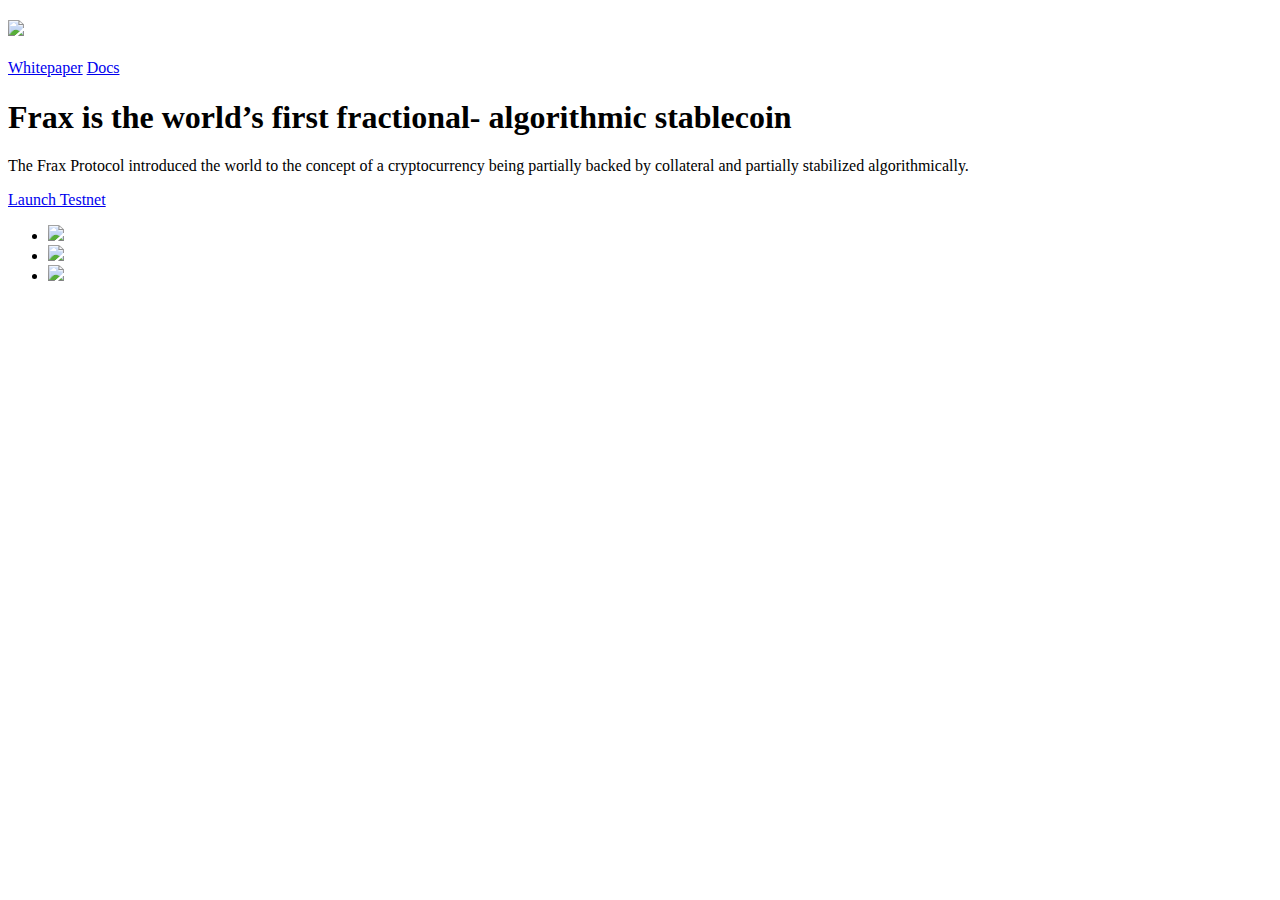
==== index.html @ dc82e761 "misc" ====
<!doctype html>
<html lang="en">
  <head>
	  
	  
  <!-- Global site tag (gtag.js) - Google Analytics -->
<script async src="https://www.googletagmanager.com/gtag/js?id=UA-183227393-2"></script>
<script>
  window.dataLayer = window.dataLayer || [];
  function gtag(){dataLayer.push(arguments);}
  gtag('js', new Date());

  gtag('config', 'UA-183227393-2');
</script>

<link key="manifest" rel="manifest" href="/assets/images/manifest.json" />
<link rel="apple-touch-icon" sizes="57x57" href="/assets/images/apple-icon-57x57.png">
<link rel="apple-touch-icon" sizes="60x60" href="/assets/images/apple-icon-60x60.png">
<link rel="apple-touch-icon" sizes="72x72" href="/assets/images/apple-icon-72x72.png">
<link rel="apple-touch-icon" sizes="76x76" href="/assets/images/apple-icon-76x76.png">
<link rel="apple-touch-icon" sizes="114x114" href="/assets/images/apple-icon-114x114.png">
<link rel="apple-touch-icon" sizes="120x120" href="/assets/images/apple-icon-120x120.png">
<link rel="apple-touch-icon" sizes="144x144" href="/assets/images/apple-icon-144x144.png">
<link rel="apple-touch-icon" sizes="152x152" href="/assets/images/apple-icon-152x152.png">
<link rel="apple-touch-icon" sizes="180x180" href="/assets/images/apple-icon-180x180.png">
<link rel="icon" type="image/png" sizes="192x192"  href="/assets/images/android-icon-192x192.png">
<link rel="icon" type="image/png" sizes="32x32" href="/assets/images/favicon-32x32.png">
<link rel="icon" type="image/png" sizes="96x96" href="/assets/images/favicon-96x96.png">
<link rel="icon" type="image/png" sizes="16x16" href="/assets/images/favicon-16x16.png">
<link rel="manifest" href="/assets/images/manifest.json">
<meta name="msapplication-TileColor" content="#ffffff">
<meta name="msapplication-TileImage" content="/assets/images/ms-icon-144x144.png">
<meta name="theme-color" content="#ffffff">

	  
    <meta charset="utf-8">
    <meta name="viewport" content="width=device-width, initial-scale=1, shrink-to-fit=no">
    <meta name="description" content="">
    <meta name="generator" content="Jekyll v4.1.1">
    <title>Frax Cryptocurrency - The first fractional-reserve, algorithmic stablecoin</title>


	<link href="assets/dist/css/bootstrap.min.css" rel="stylesheet">

    <style>
      .bd-placeholder-img {
        font-size: 1.125rem;
        text-anchor: middle;
        -webkit-user-select: none;
        -moz-user-select: none;
        -ms-user-select: none;
        user-select: none;
      }

      @media (min-width: 768px) {
        .bd-placeholder-img-lg {
          font-size: 3.5rem;
        }
      }
    </style>
    
    <link href="cover.css" rel="stylesheet">
  </head>
  <body class="text-center">
    <div class="cover-container d-flex w-100 h-100 p-3 mx-auto flex-column">
  <header class="masthead mb-auto">
    <div class="inner">
      <h3 class="masthead-brand"><img src="assets/images/fraxlogo.png"/></h3>
      <nav class="nav nav-masthead justify-content-center">
        <a class="nav-link" href="https://docs.frax.finance/overview">Whitepaper</a>
        <a class="nav-link" href="https://docs.frax.finance/">Docs</a>
      </nav>
    </div>
  </header>

  <main role="main" class="inner cover">
    <h1 class="cover-heading">Frax is the world’s first <span style="font-weight:700;">fractional- algorithmic stablecoin</span></h1>
    <p class="lead">The Frax Protocol introduced the world to the concept of a cryptocurrency being partially backed by collateral and partially stabilized algorithmically.</p>
    <p class="lead">
      <a href="https://app.frax.finance" class="btn btn-lg btn-secondary">Launch Testnet</a>
    </p>
  </main>

  <footer class="mastfoot mt-auto">
    <div class="inner">
	    <ul>
		    <li><a href="https://twitter.com/fraxfinance"><img src="assets/images/twicon.png"/></a></li>
		    <li><a href="https://t.me/fraxfinance"><img src="assets/images/tgicon.png"/></a></li>
		    <li><a href="https://github.com/FraxFinance"><img src="assets/images/giticon.png"/></a></li>
	    </ul>
    </div>
  </footer>
</div>
</body>
</html>
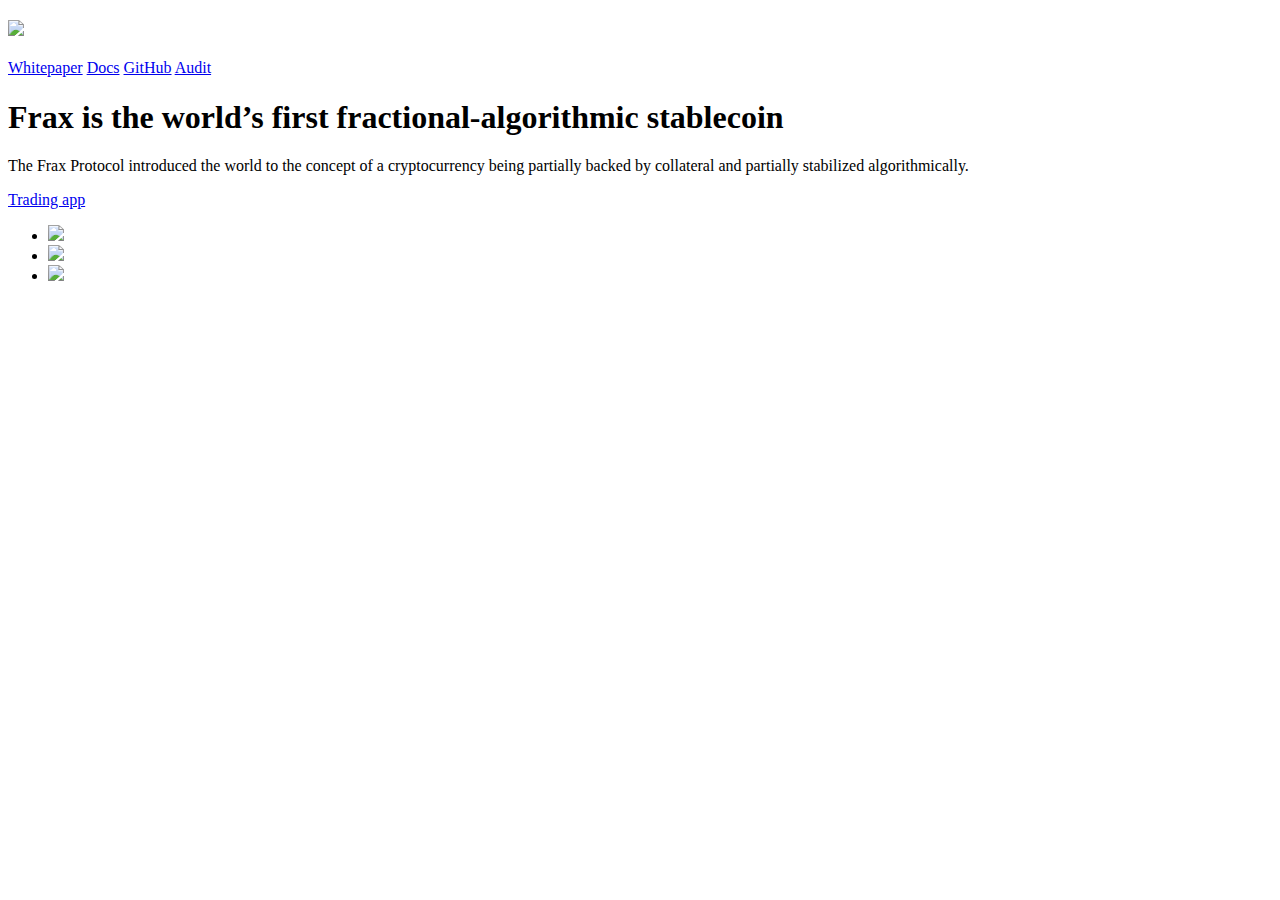
==== commit 738d9e2a: "links" ====
--- a/index.html
+++ b/index.html
@@ -3,34 +3,34 @@
   <head>
 	  
 	  
-  <!-- Global site tag (gtag.js) - Google Analytics -->
-<script async src="https://www.googletagmanager.com/gtag/js?id=UA-183227393-2"></script>
-<script>
-  window.dataLayer = window.dataLayer || [];
-  function gtag(){dataLayer.push(arguments);}
-  gtag('js', new Date());
+      <!-- Global site tag (gtag.js) - Google Analytics -->
+    <script async src="https://www.googletagmanager.com/gtag/js?id=UA-183227393-2"></script>
+    <script>
+      window.dataLayer = window.dataLayer || [];
+      function gtag(){dataLayer.push(arguments);}
+      gtag('js', new Date());
 
-  gtag('config', 'UA-183227393-2');
-</script>
+      gtag('config', 'UA-183227393-2');
+    </script>
 
-<link key="manifest" rel="manifest" href="/assets/images/manifest.json" />
-<link rel="apple-touch-icon" sizes="57x57" href="/assets/images/apple-icon-57x57.png">
-<link rel="apple-touch-icon" sizes="60x60" href="/assets/images/apple-icon-60x60.png">
-<link rel="apple-touch-icon" sizes="72x72" href="/assets/images/apple-icon-72x72.png">
-<link rel="apple-touch-icon" sizes="76x76" href="/assets/images/apple-icon-76x76.png">
-<link rel="apple-touch-icon" sizes="114x114" href="/assets/images/apple-icon-114x114.png">
-<link rel="apple-touch-icon" sizes="120x120" href="/assets/images/apple-icon-120x120.png">
-<link rel="apple-touch-icon" sizes="144x144" href="/assets/images/apple-icon-144x144.png">
-<link rel="apple-touch-icon" sizes="152x152" href="/assets/images/apple-icon-152x152.png">
-<link rel="apple-touch-icon" sizes="180x180" href="/assets/images/apple-icon-180x180.png">
-<link rel="icon" type="image/png" sizes="192x192"  href="/assets/images/android-icon-192x192.png">
-<link rel="icon" type="image/png" sizes="32x32" href="/assets/images/favicon-32x32.png">
-<link rel="icon" type="image/png" sizes="96x96" href="/assets/images/favicon-96x96.png">
-<link rel="icon" type="image/png" sizes="16x16" href="/assets/images/favicon-16x16.png">
-<link rel="manifest" href="/assets/images/manifest.json">
-<meta name="msapplication-TileColor" content="#ffffff">
-<meta name="msapplication-TileImage" content="/assets/images/ms-icon-144x144.png">
-<meta name="theme-color" content="#ffffff">
+    <link key="manifest" rel="manifest" href="/assets/images/manifest.json" />
+    <link rel="apple-touch-icon" sizes="57x57" href="/assets/images/apple-icon-57x57.png">
+    <link rel="apple-touch-icon" sizes="60x60" href="/assets/images/apple-icon-60x60.png">
+    <link rel="apple-touch-icon" sizes="72x72" href="/assets/images/apple-icon-72x72.png">
+    <link rel="apple-touch-icon" sizes="76x76" href="/assets/images/apple-icon-76x76.png">
+    <link rel="apple-touch-icon" sizes="114x114" href="/assets/images/apple-icon-114x114.png">
+    <link rel="apple-touch-icon" sizes="120x120" href="/assets/images/apple-icon-120x120.png">
+    <link rel="apple-touch-icon" sizes="144x144" href="/assets/images/apple-icon-144x144.png">
+    <link rel="apple-touch-icon" sizes="152x152" href="/assets/images/apple-icon-152x152.png">
+    <link rel="apple-touch-icon" sizes="180x180" href="/assets/images/apple-icon-180x180.png">
+    <link rel="icon" type="image/png" sizes="192x192"  href="/assets/images/android-icon-192x192.png">
+    <link rel="icon" type="image/png" sizes="32x32" href="/assets/images/favicon-32x32.png">
+    <link rel="icon" type="image/png" sizes="96x96" href="/assets/images/favicon-96x96.png">
+    <link rel="icon" type="image/png" sizes="16x16" href="/assets/images/favicon-16x16.png">
+    <link rel="manifest" href="/assets/images/manifest.json">
+    <meta name="msapplication-TileColor" content="#ffffff">
+    <meta name="msapplication-TileImage" content="/assets/images/ms-icon-144x144.png">
+    <meta name="theme-color" content="#ffffff">
 
 	  
     <meta charset="utf-8">
@@ -69,15 +69,17 @@
       <nav class="nav nav-masthead justify-content-center">
         <a class="nav-link" href="https://docs.frax.finance/overview">Whitepaper</a>
         <a class="nav-link" href="https://docs.frax.finance/">Docs</a>
+        <a class="nav-link" href="https://github.com/FraxFinance/frax-solidity">GitHub</a>
+        <a class="nav-link" href="https://shield.certik.foundation/vendors/fraxfinance">Audit</a>
       </nav>
     </div>
   </header>
 
   <main role="main" class="inner cover">
-    <h1 class="cover-heading">Frax is the world’s first <span style="font-weight:700;">fractional- algorithmic stablecoin</span></h1>
+    <h1 class="cover-heading">Frax is the world’s first <span style="font-weight:700;">fractional-algorithmic stablecoin</span></h1>
     <p class="lead">The Frax Protocol introduced the world to the concept of a cryptocurrency being partially backed by collateral and partially stabilized algorithmically.</p>
     <p class="lead">
-      <a href="https://app.frax.finance" class="btn btn-lg btn-secondary">Launch Testnet</a>
+      <a href="https://app.frax.finance" class="btn btn-lg btn-secondary">Trading app</a>
     </p>
   </main>
 
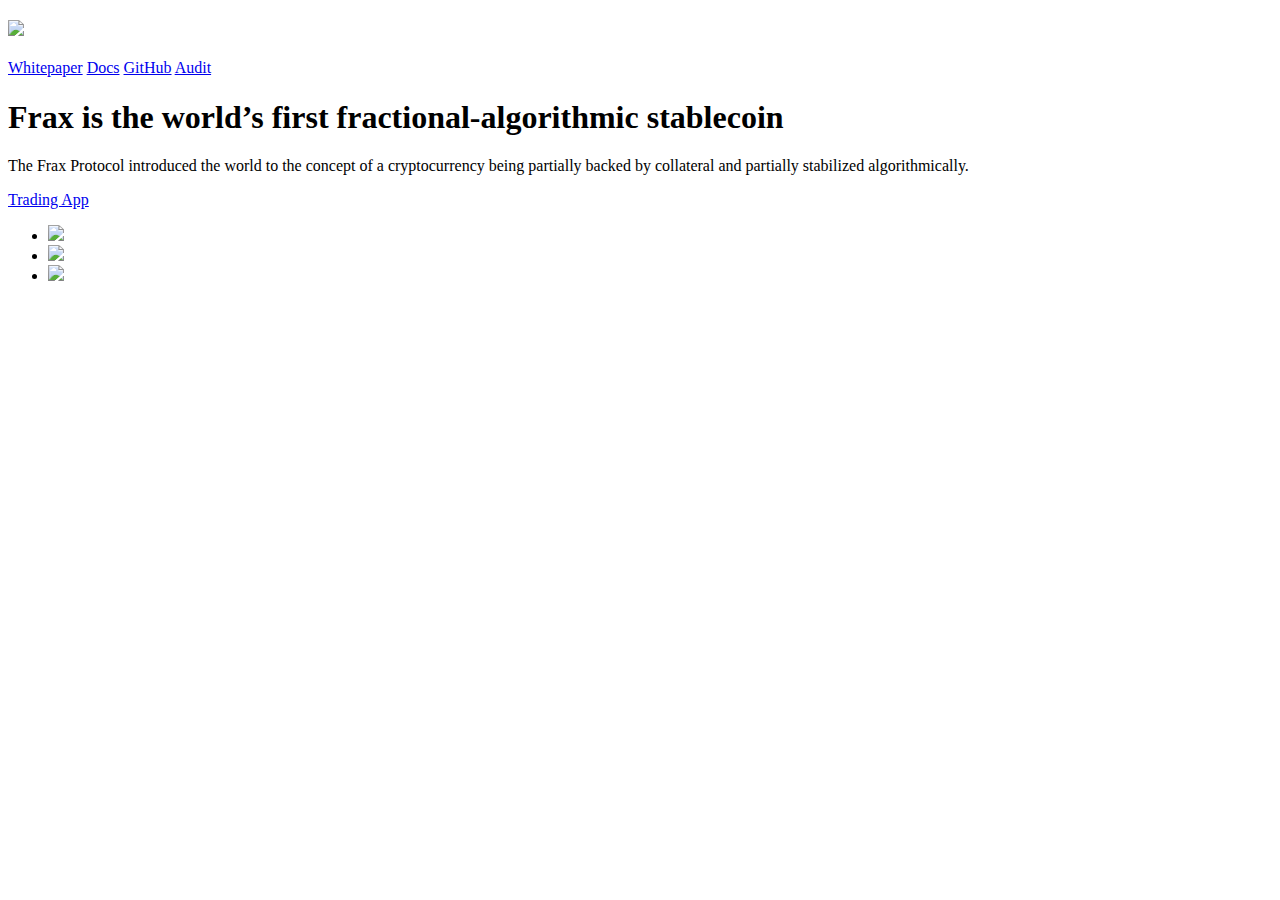
==== commit d79d677a: "e" ====
--- a/index.html
+++ b/index.html
@@ -57,41 +57,56 @@
           font-size: 3.5rem;
         }
       }
+
+      #myVideo {
+        object-fit: cover;
+        width: 100vw;
+        height: 100vh;
+        position: fixed;
+        top: 0;
+        left: 0;
+      }
+      
     </style>
     
     <link href="cover.css" rel="stylesheet">
   </head>
   <body class="text-center">
+    <video autoplay muted loop id="myVideo">
+      <source src="assets/images/Main_Background_V2.mp4" type="video/mp4">
+    </video>
     <div class="cover-container d-flex w-100 h-100 p-3 mx-auto flex-column">
-  <header class="masthead mb-auto">
-    <div class="inner">
-      <h3 class="masthead-brand"><img src="assets/images/fraxlogo.png"/></h3>
-      <nav class="nav nav-masthead justify-content-center">
-        <a class="nav-link" href="https://docs.frax.finance/overview">Whitepaper</a>
-        <a class="nav-link" href="https://docs.frax.finance/">Docs</a>
-        <a class="nav-link" href="https://github.com/FraxFinance/frax-solidity">GitHub</a>
-        <a class="nav-link" href="https://shield.certik.foundation/vendors/fraxfinance">Audit</a>
-      </nav>
-    </div>
-  </header>
+        <header class="masthead mb-auto">
+          <div class="inner">
+            <h3 class="masthead-brand"><img src="assets/images/fraxlogo.png"/></h3>
+            <nav class="nav nav-masthead justify-content-center">
+              <a class="nav-link" href="https://docs.frax.finance/overview">Whitepaper</a>
+              <a class="nav-link" href="https://docs.frax.finance/">Docs</a>
+              <a class="nav-link" href="https://github.com/FraxFinance/frax-solidity">GitHub</a>
+              <a class="nav-link" href="https://shield.certik.foundation/vendors/fraxfinance">Audit</a>
+            </nav>
+          </div>
+        </header>
 
-  <main role="main" class="inner cover">
-    <h1 class="cover-heading">Frax is the world’s first <span style="font-weight:700;">fractional-algorithmic stablecoin</span></h1>
-    <p class="lead">The Frax Protocol introduced the world to the concept of a cryptocurrency being partially backed by collateral and partially stabilized algorithmically.</p>
-    <p class="lead">
-      <a href="https://app.frax.finance" class="btn btn-lg btn-secondary">Trading app</a>
-    </p>
-  </main>
 
-  <footer class="mastfoot mt-auto">
-    <div class="inner">
-	    <ul>
-		    <li><a href="https://twitter.com/fraxfinance"><img src="assets/images/twicon.png"/></a></li>
-		    <li><a href="https://t.me/fraxfinance"><img src="assets/images/tgicon.png"/></a></li>
-		    <li><a href="https://github.com/FraxFinance"><img src="assets/images/giticon.png"/></a></li>
-	    </ul>
-    </div>
-  </footer>
-</div>
+
+      <main role="main" class="inner cover">
+        <h1 class="cover-heading">Frax is the world’s first <span style="font-weight:700;">fractional-algorithmic stablecoin</span></h1>
+        <p class="lead">The Frax Protocol introduced the world to the concept of a cryptocurrency being partially backed by collateral and partially stabilized algorithmically.</p>
+        <p class="lead">
+          <a href="https://app.frax.finance" class="btn btn-lg btn-secondary">Trading App</a>
+        </p>
+      </main>
+
+    <footer class="mastfoot mt-auto">
+      <div class="inner">
+        <ul>
+          <li><a href="https://twitter.com/fraxfinance"><img src="assets/images/twicon.png"/></a></li>
+          <li><a href="https://t.me/fraxfinance"><img src="assets/images/tgicon.png"/></a></li>
+          <li><a href="https://github.com/FraxFinance"><img src="assets/images/giticon.png"/></a></li>
+        </ul>
+      </div>
+    </footer>
+  </div>
 </body>
 </html>
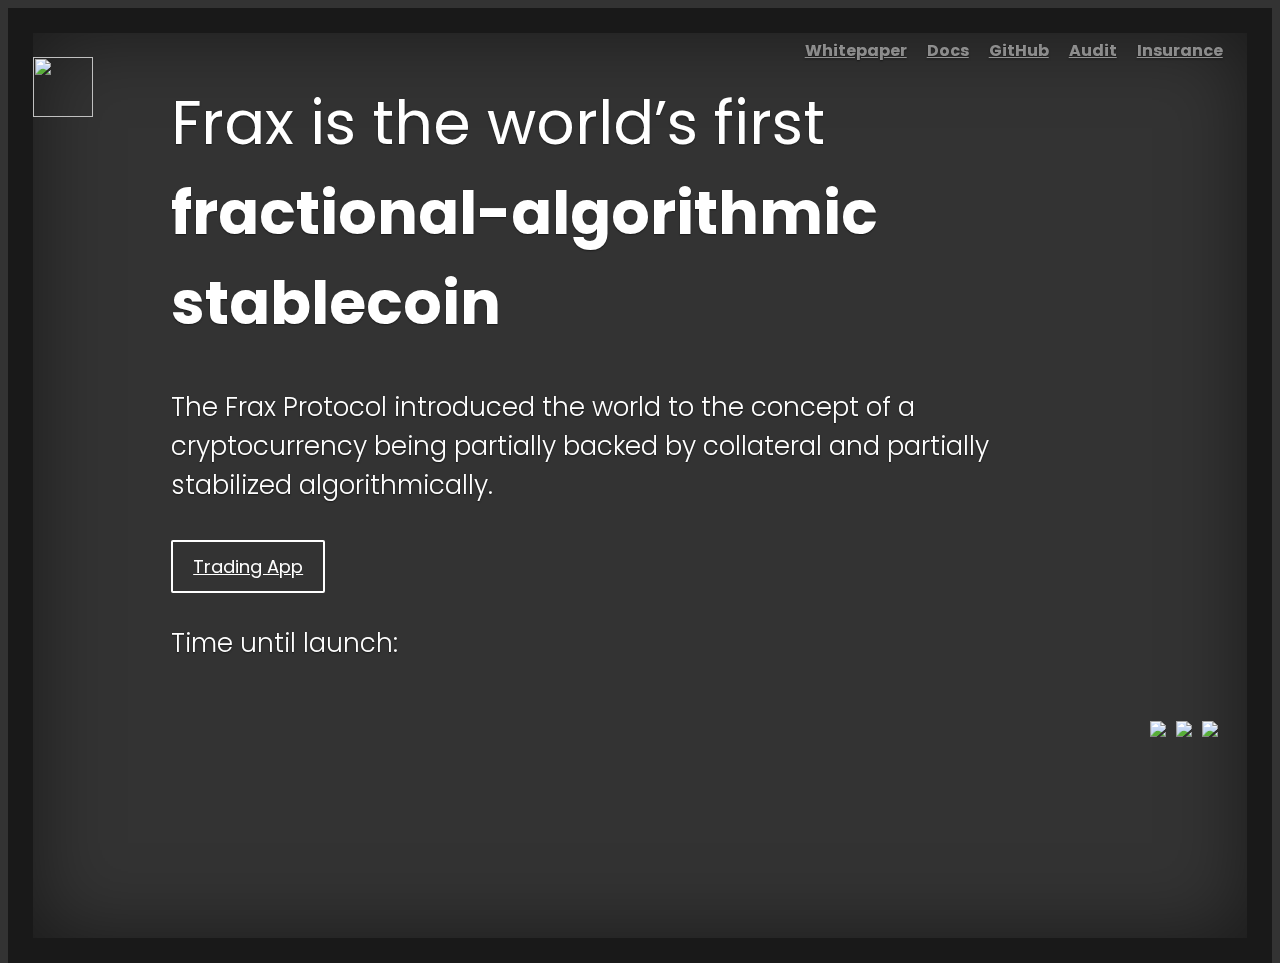
==== commit 0bbf897a: "link fixes" ====
--- a/index.html
+++ b/index.html
@@ -11,6 +11,37 @@
       gtag('js', new Date());
 
       gtag('config', 'UA-183227393-2');
+
+    // Set the date we're counting down to
+    var countDownDate = new Date(1608508800000).getTime();
+
+    // Update the count down every 1 second
+    var x = setInterval(function() {
+        // Get today's date and time
+        var now = new Date().getTime();
+
+        // Find the distance between now and the count down date
+        var distance = countDownDate - now;
+
+        // Time calculations for days, hours, minutes and seconds
+        var days = Math.floor(distance / (1000 * 60 * 60 * 24));
+        var hours = Math.floor((distance % (1000 * 60 * 60 * 24)) / (1000 * 60 * 60));
+        var minutes = Math.floor((distance % (1000 * 60 * 60)) / (1000 * 60));
+        var seconds = Math.floor((distance % (1000 * 60)) / 1000);
+
+        // Display the result in the element with id="demo"
+        document.getElementById("demo").innerHTML = days + "d " + hours + "h "
+        + minutes + "m " + seconds + "s ";
+
+        // If the count down is finished, write some text
+        if (distance < 0) {
+          clearInterval(x);
+          document.getElementById("demo").innerHTML = "EXPIRED";
+        }
+    }, 1000);
+
+
+
     </script>
 
     <link key="manifest" rel="manifest" href="/assets/images/manifest.json" />
@@ -83,7 +114,8 @@
               <a class="nav-link" href="https://docs.frax.finance/overview">Whitepaper</a>
               <a class="nav-link" href="https://docs.frax.finance/">Docs</a>
               <a class="nav-link" href="https://github.com/FraxFinance/frax-solidity">GitHub</a>
-              <a class="nav-link" href="https://shield.certik.foundation/vendors/fraxfinance">Audit</a>
+              <a class="nav-link" href="https://certik.foundation/vendors/fraxfinance">Audit</a>
+              <a class="nav-link" href="https://app.coverprotocol.com/app/marketplace/protocols/FRAX">Insurance</a>
             </nav>
           </div>
         </header>
@@ -95,6 +127,9 @@
         <p class="lead">The Frax Protocol introduced the world to the concept of a cryptocurrency being partially backed by collateral and partially stabilized algorithmically.</p>
         <p class="lead">
           <a href="https://app.frax.finance" class="btn btn-lg btn-secondary">Trading App</a>
+        </p>
+        <p class="lead">
+          Time until launch: <span class="lead-text" id="demo"></span>
         </p>
       </main>
 
--- a/cover.css
+++ b/cover.css
@@ -0,0 +1,199 @@
+/*
+ * Globals
+ */
+
+@import url('https://fonts.googleapis.com/css2?family=Poppins:wght@400;700;800&display=swap');
+
+/* Links */
+a,
+a:focus,
+a:hover {
+  color: #fff;
+}
+
+/* Custom default button */
+.btn-secondary,
+.btn-secondary:hover,
+.btn-secondary:focus {
+  color: #333;
+  text-shadow: none; /* Prevent inheritance from `body` */
+  background-color: #fff;
+  border: .05rem solid #fff;
+}
+
+
+/*
+ * Base structure
+ */
+
+html,
+body {
+  height: 100%;
+  background-color: #333;
+  font-family:Poppins;
+}
+
+body {
+  display: -ms-flexbox;
+  display: flex;
+  color: #fff;
+  text-shadow: 0 .05rem .1rem rgba(0, 0, 0, .5);
+  box-shadow: inset 0 0 5rem rgba(0, 0, 0, .5);
+  background-image:url("assets/images/background32.png");
+  background-position:center;
+  background-size:cover;
+  border:25px solid #191919;
+  padding-top:5px;
+}
+
+.cover-container {
+	z-index: 5;
+  max-width: 98%;
+}
+
+
+/*
+ * Header
+ */
+.masthead {
+  margin-bottom: 2rem;
+}
+
+.masthead-brand {
+  margin-bottom: 0;
+}
+
+.masthead-brand img {
+	width:60px;
+	height:60px;
+}
+
+.nav-masthead .nav-link {
+  padding: .25rem 0;
+  font-weight: 700;
+  color: rgba(255, 255, 255, .5);
+  background-color: transparent;
+  border-bottom: .25rem solid transparent;
+}
+
+.nav-masthead .nav-link:hover,
+.nav-masthead .nav-link:focus {
+  border-bottom-color: rgba(255, 255, 255, .25);
+}
+
+.nav-masthead .nav-link + .nav-link {
+  margin-left: 1rem;
+}
+
+.nav-masthead .active {
+  color: #fff;
+  border-bottom-color: #fff;
+}
+
+@media (min-width: 48em) {
+  .masthead-brand {
+    float: left;
+  }
+  .nav-masthead {
+    float: right;
+  }
+}
+
+
+/*
+ * Cover
+ */
+.cover {
+  padding: 0 1.5rem;
+  text-align:left;
+}
+
+.cover h1 {
+	font-size: 60px;
+	font-weight: 400;
+	padding-left: 10%;
+	padding-right: 10%;
+	margin-bottom: 40px;
+}
+
+.cover .lead {
+	font-size: 26px;
+	font-weight: 300;
+	padding-left: 10%;
+	padding-right: 10%;
+	margin-bottom: 40px;
+}
+
+@media only screen and (max-width: 600px) {
+	
+	.cover-container {
+	  max-width: 100%;
+	}
+
+	.cover {
+	  padding: 0 1.0rem;
+	  text-align:left;
+	}
+	
+	.cover h1 {
+	    font-size: 28px;
+	    margin-top: 20px;
+	    text-align: center;
+	    padding:0px;
+	}
+	
+	.cover .lead {
+		padding:0px;
+	}
+	
+	.cover .lead {
+	font-size: 16px;
+	text-align: center;
+	}
+}
+
+.cover .btn-lg {
+	padding: .75rem 1.25rem;
+	color: #ffffff;
+	background-color: transparent;
+	border-color: #ffffff;
+	border-radius:2px;
+	width:200px;
+	font-weight:400;
+	font-size:18px;
+	border-width:2px;
+}
+
+
+.cover .btn-lg:hover {
+	background-color:#FFFFFF;
+	color:#000000;
+}
+
+
+/*
+ * Footer
+ */
+.mastfoot {
+  color: rgba(255, 255, 255, .5);
+}
+
+.mastfoot ul {
+	list-style-type:none;
+	float:right;
+	width: max-content;
+}
+
+.mastfoot li {
+	float:right;
+	margin-left:5px;
+	margin-right:5px;
+}
+
+.mastfoot li a:hover {
+	opacity:0.8;
+}
+
+.mastfoot li img {
+	width:25px;
+}
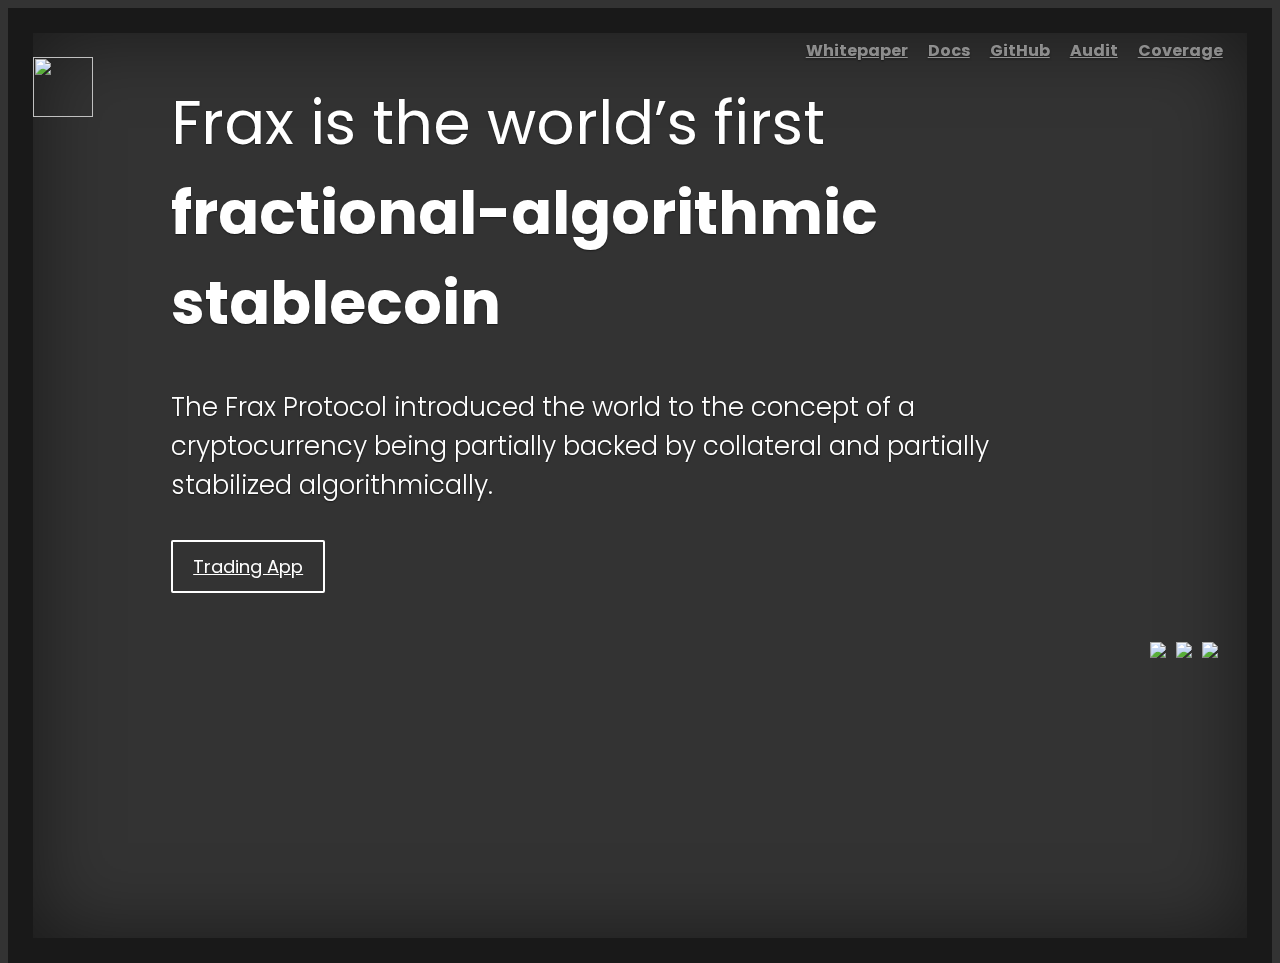
==== commit f1908147: "ee" ====
--- a/index.html
+++ b/index.html
@@ -16,29 +16,29 @@
     var countDownDate = new Date(1608508800000).getTime();
 
     // Update the count down every 1 second
-    var x = setInterval(function() {
-        // Get today's date and time
-        var now = new Date().getTime();
+    // var x = setInterval(function() {
+    //     // Get today's date and time
+    //     var now = new Date().getTime();
 
-        // Find the distance between now and the count down date
-        var distance = countDownDate - now;
+    //     // Find the distance between now and the count down date
+    //     var distance = countDownDate - now;
 
-        // Time calculations for days, hours, minutes and seconds
-        var days = Math.floor(distance / (1000 * 60 * 60 * 24));
-        var hours = Math.floor((distance % (1000 * 60 * 60 * 24)) / (1000 * 60 * 60));
-        var minutes = Math.floor((distance % (1000 * 60 * 60)) / (1000 * 60));
-        var seconds = Math.floor((distance % (1000 * 60)) / 1000);
+    //     // Time calculations for days, hours, minutes and seconds
+    //     var days = Math.floor(distance / (1000 * 60 * 60 * 24));
+    //     var hours = Math.floor((distance % (1000 * 60 * 60 * 24)) / (1000 * 60 * 60));
+    //     var minutes = Math.floor((distance % (1000 * 60 * 60)) / (1000 * 60));
+    //     var seconds = Math.floor((distance % (1000 * 60)) / 1000);
 
-        // Display the result in the element with id="demo"
-        document.getElementById("demo").innerHTML = days + "d " + hours + "h "
-        + minutes + "m " + seconds + "s ";
+    //     // Display the result in the element with id="demo"
+    //     document.getElementById("demo").innerHTML = days + "d " + hours + "h "
+    //     + minutes + "m " + seconds + "s ";
 
-        // If the count down is finished, write some text
-        if (distance < 0) {
-          clearInterval(x);
-          document.getElementById("demo").innerHTML = "EXPIRED";
-        }
-    }, 1000);
+    //     // If the count down is finished, write some text
+    //     if (distance < 0) {
+    //       clearInterval(x);
+    //       document.getElementById("demo").innerHTML = "EXPIRED";
+    //     }
+    // }, 1000);
 
 
 
@@ -111,11 +111,11 @@
           <div class="inner">
             <h3 class="masthead-brand"><img src="assets/images/fraxlogo.png"/></h3>
             <nav class="nav nav-masthead justify-content-center">
-              <a class="nav-link" href="https://docs.frax.finance/overview">Whitepaper</a>
-              <a class="nav-link" href="https://docs.frax.finance/">Docs</a>
-              <a class="nav-link" href="https://github.com/FraxFinance/frax-solidity">GitHub</a>
-              <a class="nav-link" href="https://certik.foundation/vendors/fraxfinance">Audit</a>
-              <a class="nav-link" href="https://app.coverprotocol.com/app/marketplace/protocols/FRAX">Insurance</a>
+              <a class="nav-link" target="_blank" href="https://docs.frax.finance/overview">Whitepaper</a>
+              <a class="nav-link" target="_blank" href="https://docs.frax.finance/">Docs</a>
+              <a class="nav-link" target="_blank" href="https://github.com/FraxFinance/frax-solidity">GitHub</a>
+              <a class="nav-link" target="_blank" href="https://certik.foundation/vendors/fraxfinance">Audit</a>
+              <a class="nav-link" target="_blank" href="https://app.coverprotocol.com/app/marketplace/protocols/FRAX">Coverage</a>
             </nav>
           </div>
         </header>
@@ -128,9 +128,9 @@
         <p class="lead">
           <a href="https://app.frax.finance" class="btn btn-lg btn-secondary">Trading App</a>
         </p>
-        <p class="lead">
+        <!-- <p class="lead">
           Time until launch: <span class="lead-text" id="demo"></span>
-        </p>
+        </p> -->
       </main>
 
     <footer class="mastfoot mt-auto">
